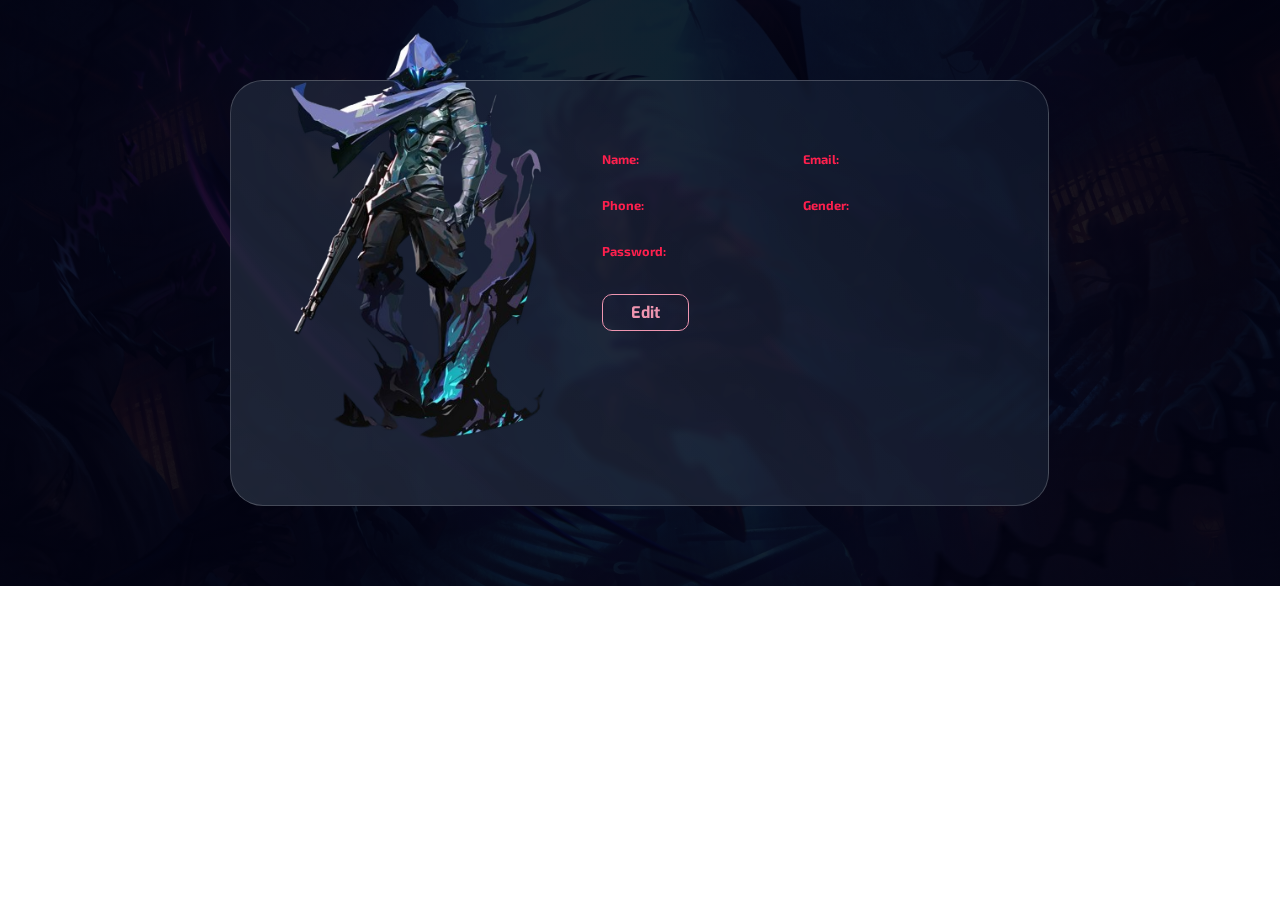
==== profile.html @ 12d90f25 "First Commit" ====
<!DOCTYPE html>
<html lang="en">

<head>
    <meta charset="UTF-8">
    <meta name="viewport" content="width=device-width, initial-scale=1.0">
    <title>Profile</title>
    <link rel="preconnect" href="https://fonts.googleapis.com">
    <link rel="preconnect" href="https://fonts.gstatic.com" crossorigin>
    <link href="https://fonts.googleapis.com/css2?family=Exo+2:ital,wght@0,100..900;1,100..900&family=Exo:ital,wght@0,100..900;1,100..900&display=swap" rel="stylesheet">
    <link rel="stylesheet" href="./assets/style/profile.css"/>
</head>

<body>
    <div class="main">
        <h1 class="van">VANGUARD</h1>
        <div class="profileCard">
            <div class="character">
                <img src="./assets/images/character.png" alt="character" />
            </div>
            <div class="rightBox" id="formRight">
                <h1 id="welcome"></h1>
                <p id="username"></p>
                <div class="InfoBox">
                    <div class="singleInfo">
                        <h6>Name:</h6>
                        <p id="name"></p>
                    </div>

                    <div class="singleInfo">
                        <h6>Email:</h6>
                        <p id="email"></p>
                    </div>

                    <div class="singleInfo">
                        <h6>Phone:</h6>
                        <p id="phone"></p>
                    </div>

                    <div class="singleInfo">
                        <h6>Gender:</h6>
                        <p id="gender"></p>
                    </div>

                    <div class="singleInfo">
                        <h6>Password:</h6>
                        <p id="password"></p>
                    </div>
                </div>
                <div class="editButton">Edit</div>
            </div>
        </div>
        <h1 class="assault">ASSAULT</h1>
    </div>

    <script src="./assets/script/profile.js"></script>
</body>

</html>
---- assets/style/profile.css ----
* {
    margin: 0;
    padding: 0;
    box-sizing: border-box;
    font-family: "Exo", sans-serif;
}

/* hide scrollbar but allow scrolling */
::-webkit-scrollbar {
    display: none;
}

:root{
    --primaryColor: #0d1423;
    --secondaryColor: #121c30;
    --tertiaryColor: #FF204E;;
    --quaternary: #ee95b0;
}

h1,h2,h3,h4,h5,h6{
    color: var(--tertiaryColor);
    font-family: "Exo 2", sans-serif;
}

.main {
    display: flex;
    justify-content: center;
    align-items: center;
    width: 100%;
    padding: 80px 0;
    background: linear-gradient(315deg, #010212e0, #010212de), url(../images/mainBg.jpg);
    background-position: center;
    background-repeat: no-repeat;
    background-size: cover;
}

@keyframes rightLeft {
    from{
        left:220px;
        opacity: 0;
    }
    to{
        left: 25px;
        opacity: 1;
    }
    
}

.van{
    writing-mode: tb-rl;
    position: absolute;
    left: 25px;
    opacity: 0;
    font-size: 5em;
    letter-spacing: 9px;
    rotate: 180deg;
    animation: rightLeft 0.25s ease-in 0.1s normal forwards;
}



@keyframes zoomOut {
    from{
        transform: scale(1.6);
        opacity: 0;
    }
    to{
        transform: scale(1);
        opacity: 1;
    }
    
}

.profileCard {
    display: flex;
    height: 426px;
    width: 64%;
    background: linear-gradient(45deg, #ffffff14, transparent), #121c309e;
    border: 1px solid rgba(255, 255, 255, 0.2);
    backdrop-filter: blur(3px);
    border-radius: 33px;
    padding: 35px 0px;
    animation: zoomOut 0.2s ease-in normal forwards;
}

@keyframes floatEffect{
    from{
        top: -36%;
    }
    to{
        top:-33%;
    }
    
}

.character {
    width: 387px;
    position: relative;
    top: -33%;
    animation: floatEffect 0.8s ease-in-out infinite alternate;
}


.character img {
    width: 100%;
}

.rightBox{
    width: 57%;
}

.rightBox h1 {
    font-size: 3.3em;
}

.rightBox p {
    font-size: 0.8em;
    color: var(--quaternary);
    font-weight: 600;
}

.InfoBox {
    display: flex;
    flex-wrap: wrap;
    margin: 20px 0;
    width: 90%;
}

.singleInfo {
    display: flex;
    width: 50%;
    margin: 15px 0;
}

.singleInfo h6 {
    margin-right: 10px;
    font-size: 0.8em;
}


#gender{
    text-transform: capitalize;
}

.editButton {
    color: var(--quaternary);
    font-weight: bold;
    border: 1px solid var(--quaternary);
    width: fit-content;
    padding: 7px 28px;
    margin-top: 18px;
    /* margin-left: auto; */
    border-radius: 10px;
    transition: all 0.2s;
}

.editButton:hover{
    cursor: pointer;
    background-color: var(--quaternary);
    color: var(--secondaryColor);
}

@keyframes leftRight {
    from{
        right:220px;
        opacity: 0;

    }
    to{
        right: 36px;
        opacity: 1;

    }
    
}

.assault{
    writing-mode: tb-rl;
    position: absolute;
    right: 36px;
    top: 80px;
    opacity: 0;
    font-size: 5em;
    letter-spacing: 20px;
    color: var(--quaternary);
    animation: leftRight 0.25s ease-in 0.1s normal forwards;
}
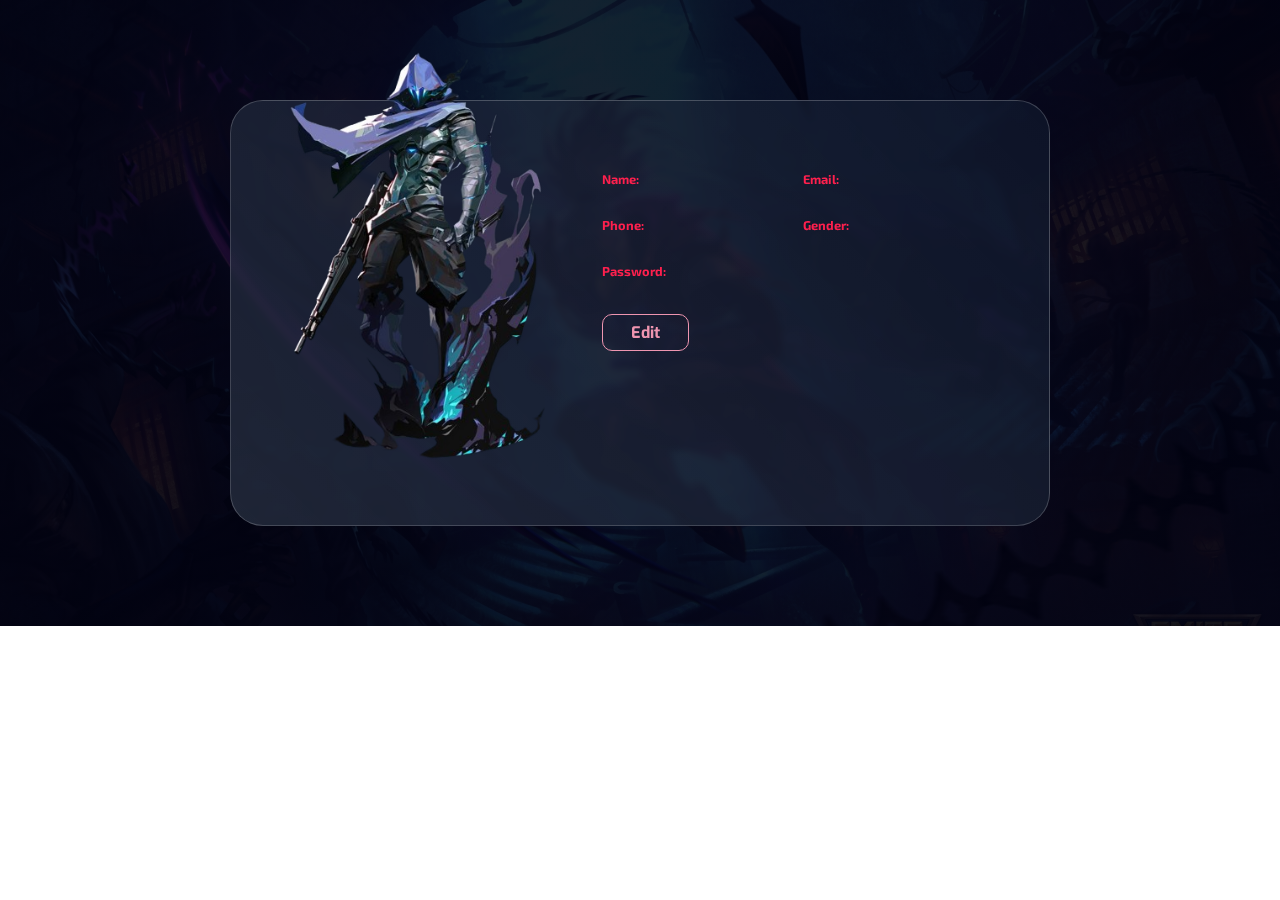
==== commit db91bfcd: "First Commit" ====
--- a/profile.html
+++ b/profile.html
@@ -4,6 +4,7 @@
 <head>
     <meta charset="UTF-8">
     <meta name="viewport" content="width=device-width, initial-scale=1.0">
+    <link rel="icon" type="image/x-icon" href="./assets/icon/valorantIcon.png"/>
     <title>Profile</title>
     <link rel="preconnect" href="https://fonts.googleapis.com">
     <link rel="preconnect" href="https://fonts.gstatic.com" crossorigin>
--- a/assets/style/profile.css
+++ b/assets/style/profile.css
@@ -27,7 +27,7 @@
     justify-content: center;
     align-items: center;
     width: 100%;
-    padding: 80px 0;
+    padding: 100px 0;
     background: linear-gradient(315deg, #010212e0, #010212de), url(../images/mainBg.jpg);
     background-position: center;
     background-repeat: no-repeat;
